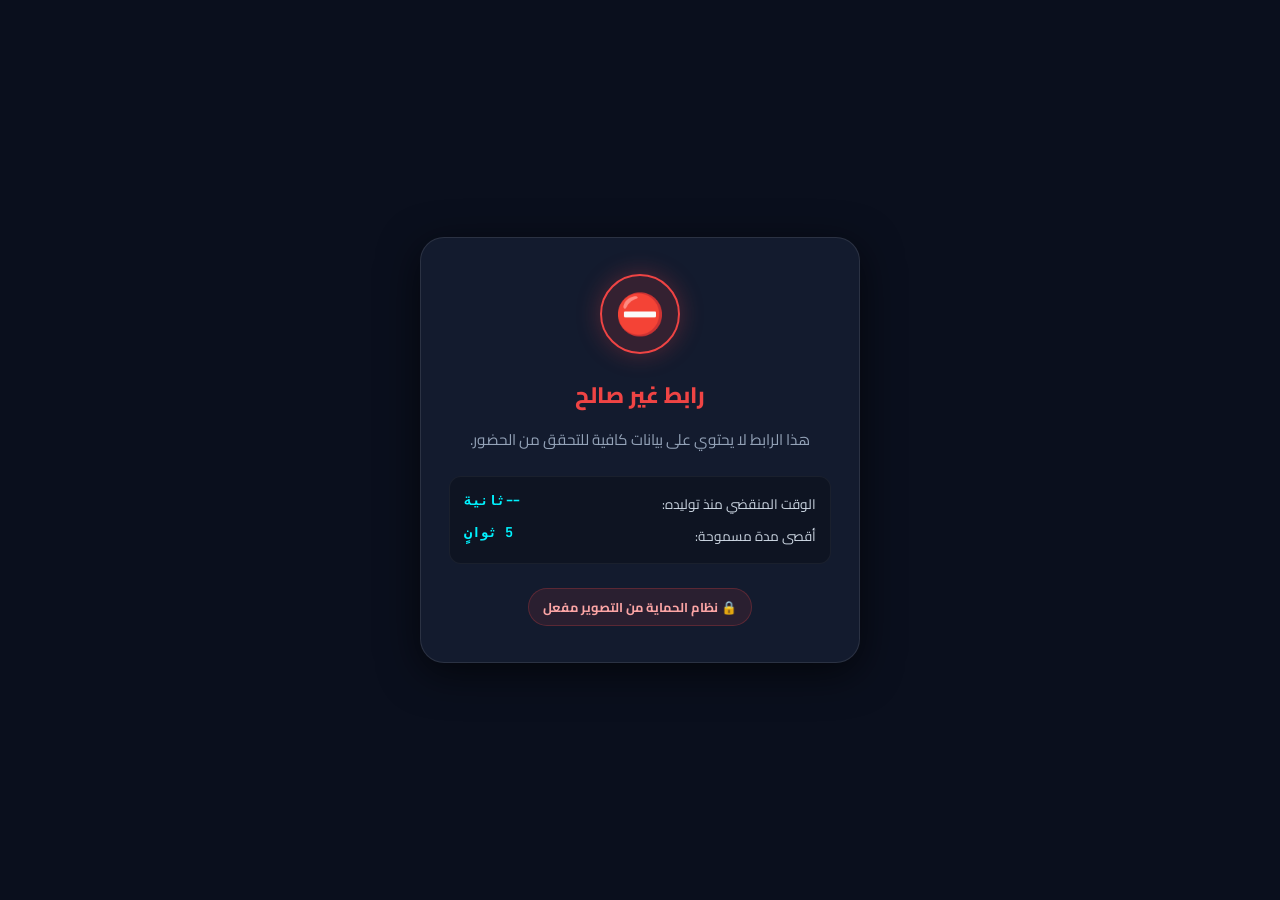
==== gate.html @ e4135f56 "Add gatekeeper validation for dynamic QR expiration" ====
<!DOCTYPE html>
<html lang="ar" dir="rtl">
<head>
  <meta charset="UTF-8">
  <meta name="viewport" content="width=device-width, initial-scale=1.0">
  <title>فحص صلاحية كود الحضور</title>
  <link rel="preconnect" href="https://fonts.googleapis.com">
  <link rel="preconnect" href="https://fonts.gstatic.com" crossorigin>
  <link href="https://fonts.googleapis.com/css2?family=Cairo:wght@400;600;700;800;900&family=JetBrains+Mono:wght@600;800&display=swap" rel="stylesheet">
  <style>
    :root {
      --bg-primary: #0a0f1d;
      --bg-card: #131b2e;
      --accent-red: #ef4444;
      --accent-green: #10b981;
      --accent-cyan: #00f2fe;
      --text-main: #f8fafc;
      --text-muted: #94a3b8;
    }

    * {
      box-sizing: border-box;
      margin: 0;
      padding: 0;
    }

    body {
      font-family: 'Cairo', system-ui, sans-serif;
      background-color: var(--bg-primary);
      color: var(--text-main);
      min-height: 100vh;
      display: flex;
      align-items: center;
      justify-content: center;
      padding: 20px;
      direction: rtl;
    }

    .container {
      background: var(--bg-card);
      border: 1px solid rgba(255, 255, 255, 0.1);
      border-radius: 24px;
      padding: 36px 28px;
      max-width: 440px;
      width: 100%;
      text-align: center;
      box-shadow: 0 10px 40px rgba(0, 0, 0, 0.6);
      animation: fadeIn 0.3s ease-out;
    }

    .icon-wrapper {
      width: 80px;
      height: 80px;
      margin: 0 auto 20px;
      border-radius: 50%;
      display: flex;
      align-items: center;
      justify-content: center;
      font-size: 2.5rem;
    }

    .icon-expired {
      background: rgba(239, 68, 68, 0.15);
      border: 2px solid var(--accent-red);
      color: var(--accent-red);
      box-shadow: 0 0 25px rgba(239, 68, 68, 0.3);
      animation: pulse 1.5s infinite;
    }

    .icon-valid {
      background: rgba(16, 185, 129, 0.15);
      border: 2px solid var(--accent-green);
      color: var(--accent-green);
      box-shadow: 0 0 25px rgba(16, 185, 129, 0.3);
    }

    .title {
      font-size: 1.4rem;
      font-weight: 800;
      margin-bottom: 12px;
    }

    .title.expired {
      color: var(--accent-red);
    }

    .title.valid {
      color: var(--accent-green);
    }

    .message {
      font-size: 0.95rem;
      color: var(--text-muted);
      line-height: 1.6;
      margin-bottom: 24px;
    }

    .details-box {
      background: rgba(0, 0, 0, 0.25);
      border: 1px solid rgba(255, 255, 255, 0.05);
      border-radius: 12px;
      padding: 14px;
      font-size: 0.85rem;
      color: #cbd5e1;
      margin-bottom: 24px;
      display: flex;
      flex-direction: column;
      gap: 6px;
    }

    .details-row {
      display: flex;
      justify-content: space-between;
    }

    .details-val {
      font-family: 'JetBrains Mono', monospace;
      color: var(--accent-cyan);
      font-weight: 700;
    }

    .badge-alert {
      display: inline-block;
      background: rgba(239, 68, 68, 0.1);
      color: #fca5a5;
      padding: 6px 14px;
      border-radius: 20px;
      font-size: 0.8rem;
      font-weight: 700;
      border: 1px solid rgba(239, 68, 68, 0.25);
    }

    @keyframes pulse {
      0% { transform: scale(0.95); opacity: 0.8; }
      50% { transform: scale(1.05); opacity: 1; }
      100% { transform: scale(0.95); opacity: 0.8; }
    }

    @keyframes fadeIn {
      from { opacity: 0; transform: translateY(10px); }
      to { opacity: 1; transform: translateY(0); }
    }

    .hidden {
      display: none !important;
    }
  </style>
</head>
<body>
  <div class="container" id="app">
    <!-- حالة التحميل -->
    <div id="loadingState">
      <div class="icon-wrapper icon-valid">⏳</div>
      <h1 class="title valid">جاري التحقق من صلاحية الكود...</h1>
      <p class="message">يتم فحص توقيت توليد الـ QR لمنع مشاركة الصور المسجلة.</p>
    </div>

    <!-- حالة انتهاء الصلاحية (إذا صوّر الشاشة وانتظر أكثر من 5 ثوانٍ) -->
    <div id="expiredState" class="hidden">
      <div class="icon-wrapper icon-expired">⛔</div>
      <h1 class="title expired">الكود منتهي الصلاحية!</h1>
      <p class="message">
        عذراً، هذا الكود انتهت صلاحيته (يتغير الكود تلقائياً كل 5 ثوانٍ لمنع تصوير الشاشة وتناقل الصور).
        <br><br>
        <strong>يرجى مسح الكود الحي المعروض على شاشة المحاضرة الآن.</strong>
      </p>

      <div class="details-box">
        <div class="details-row">
          <span>الوقت المنقضي منذ توليده:</span>
          <span class="details-val" id="elapsedTimeVal">-- ثانية</span>
        </div>
        <div class="details-row">
          <span>أقصى مدة مسموحة:</span>
          <span class="details-val" id="maxAllowedVal">5 ثوانٍ</span>
        </div>
      </div>

      <div class="badge-alert">🔒 نظام الحماية من التصوير مفعل</div>
    </div>

    <!-- حالة النجاح (التحويل الفوري) -->
    <div id="validState" class="hidden">
      <div class="icon-wrapper icon-valid">✅</div>
      <h1 class="title valid">الكود صالح!</h1>
      <p class="message">تم التحقق من مسح الكود في الوقت الفعلي. جاري تحويلك إلى صفحة الحضور...</p>
    </div>
  </div>

  <script>
    // نافذة السماح (فترة الصلاحية + ثوانٍ إضافية لحساب تأخير الشبكة والتحميل)
    // الافتراضي: 6 ثوانٍ
    const ALLOWED_WINDOW_SECONDS = 6;

    async function verifyAndRedirect() {
      const urlParams = new URLSearchParams(window.location.search);
      const targetUrl = urlParams.get('url');
      const timestampStr = urlParams.get('t');
      const signature = urlParams.get('sig');
      const code = urlParams.get('c');

      const loadingEl = document.getElementById('loadingState');
      const expiredEl = document.getElementById('expiredState');
      const validEl = document.getElementById('validState');
      const elapsedTimeVal = document.getElementById('elapsedTimeVal');

      // إذا كانت المعلمات مفقودة
      if (!targetUrl || !timestampStr) {
        loadingEl.classList.add('hidden');
        expiredEl.classList.remove('hidden');
        document.querySelector('.title.expired').textContent = 'رابط غير صالح';
        document.querySelector('#expiredState .message').textContent = 'هذا الرابط لا يحتوي على بيانات كافية للتحقق من الحضور.';
        return;
      }

      const generatedTime = parseInt(timestampStr, 10);
      const currentTime = Date.now();
      const elapsedSeconds = Math.floor((currentTime - generatedTime) / 1000);

      // فحص هل الكود منتهي الصلاحية؟ (مضى عليه أكثر من المهلة المحددة)
      // نتحقق أيضاً من ألا يكون التاريخ قادماً من المستقبل بأكثر من ثانيتين
      if (isNaN(generatedTime) || elapsedSeconds > ALLOWED_WINDOW_SECONDS || elapsedSeconds < -2) {
        loadingEl.classList.add('hidden');
        expiredEl.classList.remove('hidden');
        elapsedTimeVal.textContent = `${Math.max(0, elapsedSeconds)} ثانية`;
        return;
      }

      // الكود صالح وسليم! تم المسح خلال الـ 5 ثوانٍ
      loadingEl.classList.add('hidden');
      validEl.classList.remove('hidden');

      // فك تشفير رابط الفورم المستهدف
      let decodedUrl = '';
      try {
        decodedUrl = decodeURIComponent(atob(targetUrl));
      } catch (e) {
        decodedUrl = decodeURIComponent(targetUrl);
      }

      // التحويل الفوري إلى Google Form
      setTimeout(() => {
        window.location.replace(decodedUrl);
      }, 300);
    }

    verifyAndRedirect();
  </script>
</body>
</html>
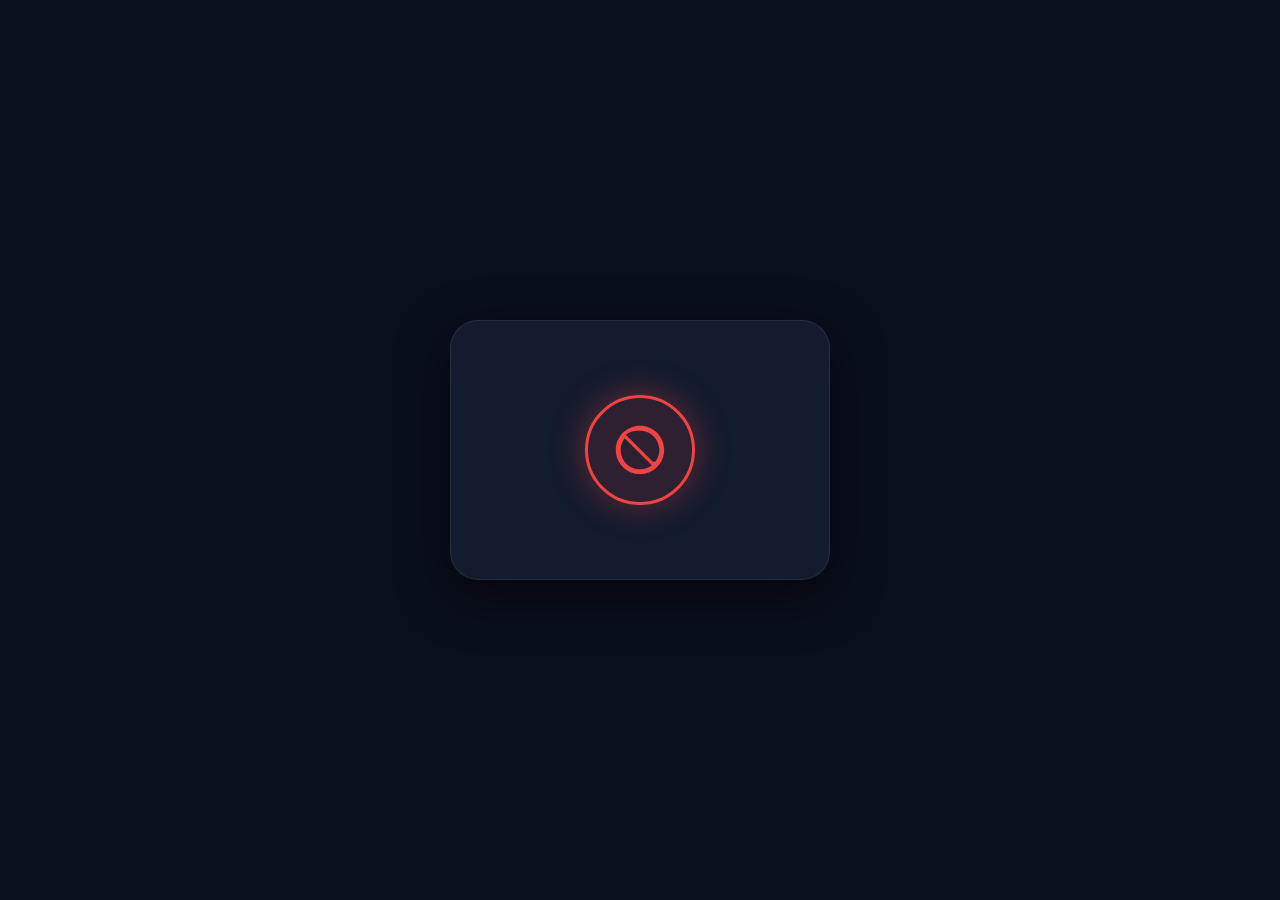
==== commit c1bdfeac: "Show only block icon without any text on expired QR scan" ====
--- a/gate.html
+++ b/gate.html
@@ -3,19 +3,12 @@
 <head>
   <meta charset="UTF-8">
   <meta name="viewport" content="width=device-width, initial-scale=1.0">
-  <title>فحص صلاحية كود الحضور</title>
-  <link rel="preconnect" href="https://fonts.googleapis.com">
-  <link rel="preconnect" href="https://fonts.gstatic.com" crossorigin>
-  <link href="https://fonts.googleapis.com/css2?family=Cairo:wght@400;600;700;800;900&family=JetBrains+Mono:wght@600;800&display=swap" rel="stylesheet">
+  <title>...</title>
   <style>
     :root {
       --bg-primary: #0a0f1d;
       --bg-card: #131b2e;
       --accent-red: #ef4444;
-      --accent-green: #10b981;
-      --accent-cyan: #00f2fe;
-      --text-main: #f8fafc;
-      --text-muted: #94a3b8;
     }
 
     * {
@@ -25,120 +18,68 @@
     }
 
     body {
-      font-family: 'Cairo', system-ui, sans-serif;
       background-color: var(--bg-primary);
-      color: var(--text-main);
       min-height: 100vh;
       display: flex;
       align-items: center;
       justify-content: center;
       padding: 20px;
-      direction: rtl;
     }
 
     .container {
       background: var(--bg-card);
-      border: 1px solid rgba(255, 255, 255, 0.1);
-      border-radius: 24px;
-      padding: 36px 28px;
-      max-width: 440px;
+      border: 1px solid rgba(255, 255, 255, 0.08);
+      border-radius: 28px;
+      padding: 50px 40px;
+      max-width: 380px;
       width: 100%;
       text-align: center;
-      box-shadow: 0 10px 40px rgba(0, 0, 0, 0.6);
-      animation: fadeIn 0.3s ease-out;
+      box-shadow: 0 15px 50px rgba(0, 0, 0, 0.6);
+      display: flex;
+      flex-direction: column;
+      align-items: center;
+      justify-content: center;
+      min-height: 260px;
     }
 
-    .icon-wrapper {
-      width: 80px;
-      height: 80px;
-      margin: 0 auto 20px;
+    /* علامة الحظر النقية */
+    .block-icon-wrapper {
+      width: 110px;
+      height: 110px;
       border-radius: 50%;
       display: flex;
       align-items: center;
       justify-content: center;
-      font-size: 2.5rem;
+      background: rgba(239, 68, 68, 0.12);
+      border: 3px solid var(--accent-red);
+      box-shadow: 0 0 35px rgba(239, 68, 68, 0.4);
+      animation: pulse 2s infinite ease-in-out;
     }
 
-    .icon-expired {
-      background: rgba(239, 68, 68, 0.15);
-      border: 2px solid var(--accent-red);
-      color: var(--accent-red);
-      box-shadow: 0 0 25px rgba(239, 68, 68, 0.3);
-      animation: pulse 1.5s infinite;
+    .block-svg {
+      width: 58px;
+      height: 58px;
+      fill: var(--accent-red);
     }
 
-    .icon-valid {
-      background: rgba(16, 185, 129, 0.15);
-      border: 2px solid var(--accent-green);
-      color: var(--accent-green);
-      box-shadow: 0 0 25px rgba(16, 185, 129, 0.3);
+    /* مؤشر تحميل بسيط وسريع جداً للتحويل اللحظي */
+    .spinner {
+      width: 48px;
+      height: 48px;
+      border: 4px solid rgba(255, 255, 255, 0.1);
+      border-top-color: #00f2fe;
+      border-radius: 50%;
+      animation: spin 0.8s linear infinite;
     }
 
-    .title {
-      font-size: 1.4rem;
-      font-weight: 800;
-      margin-bottom: 12px;
-    }
-
-    .title.expired {
-      color: var(--accent-red);
-    }
-
-    .title.valid {
-      color: var(--accent-green);
-    }
-
-    .message {
-      font-size: 0.95rem;
-      color: var(--text-muted);
-      line-height: 1.6;
-      margin-bottom: 24px;
-    }
-
-    .details-box {
-      background: rgba(0, 0, 0, 0.25);
-      border: 1px solid rgba(255, 255, 255, 0.05);
-      border-radius: 12px;
-      padding: 14px;
-      font-size: 0.85rem;
-      color: #cbd5e1;
-      margin-bottom: 24px;
-      display: flex;
-      flex-direction: column;
-      gap: 6px;
-    }
-
-    .details-row {
-      display: flex;
-      justify-content: space-between;
-    }
-
-    .details-val {
-      font-family: 'JetBrains Mono', monospace;
-      color: var(--accent-cyan);
-      font-weight: 700;
-    }
-
-    .badge-alert {
-      display: inline-block;
-      background: rgba(239, 68, 68, 0.1);
-      color: #fca5a5;
-      padding: 6px 14px;
-      border-radius: 20px;
-      font-size: 0.8rem;
-      font-weight: 700;
-      border: 1px solid rgba(239, 68, 68, 0.25);
+    @keyframes spin {
+      to { transform: rotate(360deg); }
     }
 
     @keyframes pulse {
-      0% { transform: scale(0.95); opacity: 0.8; }
-      50% { transform: scale(1.05); opacity: 1; }
-      100% { transform: scale(0.95); opacity: 0.8; }
-    }
-
-    @keyframes fadeIn {
-      from { opacity: 0; transform: translateY(10px); }
-      to { opacity: 1; transform: translateY(0); }
+      0% { transform: scale(0.96); opacity: 0.85; }
+      50% { transform: scale(1.04); opacity: 1; }
+      100% { transform: scale(0.96); opacity: 0.85; }
     }
 
     .hidden {
@@ -148,68 +89,37 @@
 </head>
 <body>
   <div class="container" id="app">
-    <!-- حالة التحميل -->
+    <!-- حالة الفحص السريع أثناء التحويل -->
     <div id="loadingState">
-      <div class="icon-wrapper icon-valid">⏳</div>
-      <h1 class="title valid">جاري التحقق من صلاحية الكود...</h1>
-      <p class="message">يتم فحص توقيت توليد الـ QR لمنع مشاركة الصور المسجلة.</p>
+      <div class="spinner"></div>
     </div>
 
-    <!-- حالة انتهاء الصلاحية (إذا صوّر الشاشة وانتظر أكثر من 5 ثوانٍ) -->
-    <div id="expiredState" class="hidden">
-      <div class="icon-wrapper icon-expired">⛔</div>
-      <h1 class="title expired">الكود منتهي الصلاحية!</h1>
-      <p class="message">
-        عذراً، هذا الكود انتهت صلاحيته (يتغير الكود تلقائياً كل 5 ثوانٍ لمنع تصوير الشاشة وتناقل الصور).
-        <br><br>
-        <strong>يرجى مسح الكود الحي المعروض على شاشة المحاضرة الآن.</strong>
-      </p>
-
-      <div class="details-box">
-        <div class="details-row">
-          <span>الوقت المنقضي منذ توليده:</span>
-          <span class="details-val" id="elapsedTimeVal">-- ثانية</span>
-        </div>
-        <div class="details-row">
-          <span>أقصى مدة مسموحة:</span>
-          <span class="details-val" id="maxAllowedVal">5 ثوانٍ</span>
-        </div>
+    <!-- حالة الحظر فقط (أيقونة الحظر فقط بدون أي نص أو تفاصيل مؤقت) -->
+    <div id="blockedState" class="hidden">
+      <div class="block-icon-wrapper">
+        <svg class="block-svg" viewBox="0 0 24 24">
+          <path d="M12 2C6.48 2 2 6.48 2 12s4.48 10 10 10 10-4.48 10-10S17.52 2 12 2zm0 18c-4.42 0-8-3.58-8-8 0-1.85.63-3.55 1.69-4.9L16.9 18.31C15.55 19.37 13.85 20 12 20zm5.31-3.1L6.1 5.69C7.45 4.63 9.15 4 12 4c4.42 0 8 3.58 8 8 0 1.85-.63 3.55-1.69 4.9z"/>
+        </svg>
       </div>
-
-      <div class="badge-alert">🔒 نظام الحماية من التصوير مفعل</div>
-    </div>
-
-    <!-- حالة النجاح (التحويل الفوري) -->
-    <div id="validState" class="hidden">
-      <div class="icon-wrapper icon-valid">✅</div>
-      <h1 class="title valid">الكود صالح!</h1>
-      <p class="message">تم التحقق من مسح الكود في الوقت الفعلي. جاري تحويلك إلى صفحة الحضور...</p>
     </div>
   </div>
 
   <script>
-    // نافذة السماح (فترة الصلاحية + ثوانٍ إضافية لحساب تأخير الشبكة والتحميل)
-    // الافتراضي: 6 ثوانٍ
+    // نافذة السماح (6 ثوانٍ)
     const ALLOWED_WINDOW_SECONDS = 6;
 
     async function verifyAndRedirect() {
       const urlParams = new URLSearchParams(window.location.search);
       const targetUrl = urlParams.get('url');
       const timestampStr = urlParams.get('t');
-      const signature = urlParams.get('sig');
-      const code = urlParams.get('c');
 
       const loadingEl = document.getElementById('loadingState');
-      const expiredEl = document.getElementById('expiredState');
-      const validEl = document.getElementById('validState');
-      const elapsedTimeVal = document.getElementById('elapsedTimeVal');
+      const blockedEl = document.getElementById('blockedState');
 
-      // إذا كانت المعلمات مفقودة
+      // إذا كانت المعلمات مفقودة أو غير صالحة
       if (!targetUrl || !timestampStr) {
         loadingEl.classList.add('hidden');
-        expiredEl.classList.remove('hidden');
-        document.querySelector('.title.expired').textContent = 'رابط غير صالح';
-        document.querySelector('#expiredState .message').textContent = 'هذا الرابط لا يحتوي على بيانات كافية للتحقق من الحضور.';
+        blockedEl.classList.remove('hidden');
         return;
       }
 
@@ -217,20 +127,16 @@
       const currentTime = Date.now();
       const elapsedSeconds = Math.floor((currentTime - generatedTime) / 1000);
 
-      // فحص هل الكود منتهي الصلاحية؟ (مضى عليه أكثر من المهلة المحددة)
-      // نتحقق أيضاً من ألا يكون التاريخ قادماً من المستقبل بأكثر من ثانيتين
+      // إذا انتهت الصلاحية (تم تصوير الشاشة وتأخر أكثر من 5 ثوانٍ):
+      // تظهر علامة الحظر فقط بدون أي توضيح
       if (isNaN(generatedTime) || elapsedSeconds > ALLOWED_WINDOW_SECONDS || elapsedSeconds < -2) {
         loadingEl.classList.add('hidden');
-        expiredEl.classList.remove('hidden');
-        elapsedTimeVal.textContent = `${Math.max(0, elapsedSeconds)} ثانية`;
+        blockedEl.classList.remove('hidden');
         return;
       }
 
-      // الكود صالح وسليم! تم المسح خلال الـ 5 ثوانٍ
-      loadingEl.classList.add('hidden');
-      validEl.classList.remove('hidden');
-
-      // فك تشفير رابط الفورم المستهدف
+      // إذا كان الكود حديثاً (تم المسح في الحال):
+      // فك التشفير والتحويل الفوري لـ Google Form
       let decodedUrl = '';
       try {
         decodedUrl = decodeURIComponent(atob(targetUrl));
@@ -238,10 +144,7 @@
         decodedUrl = decodeURIComponent(targetUrl);
       }
 
-      // التحويل الفوري إلى Google Form
-      setTimeout(() => {
-        window.location.replace(decodedUrl);
-      }, 300);
+      window.location.replace(decodedUrl);
     }
 
     verifyAndRedirect();
